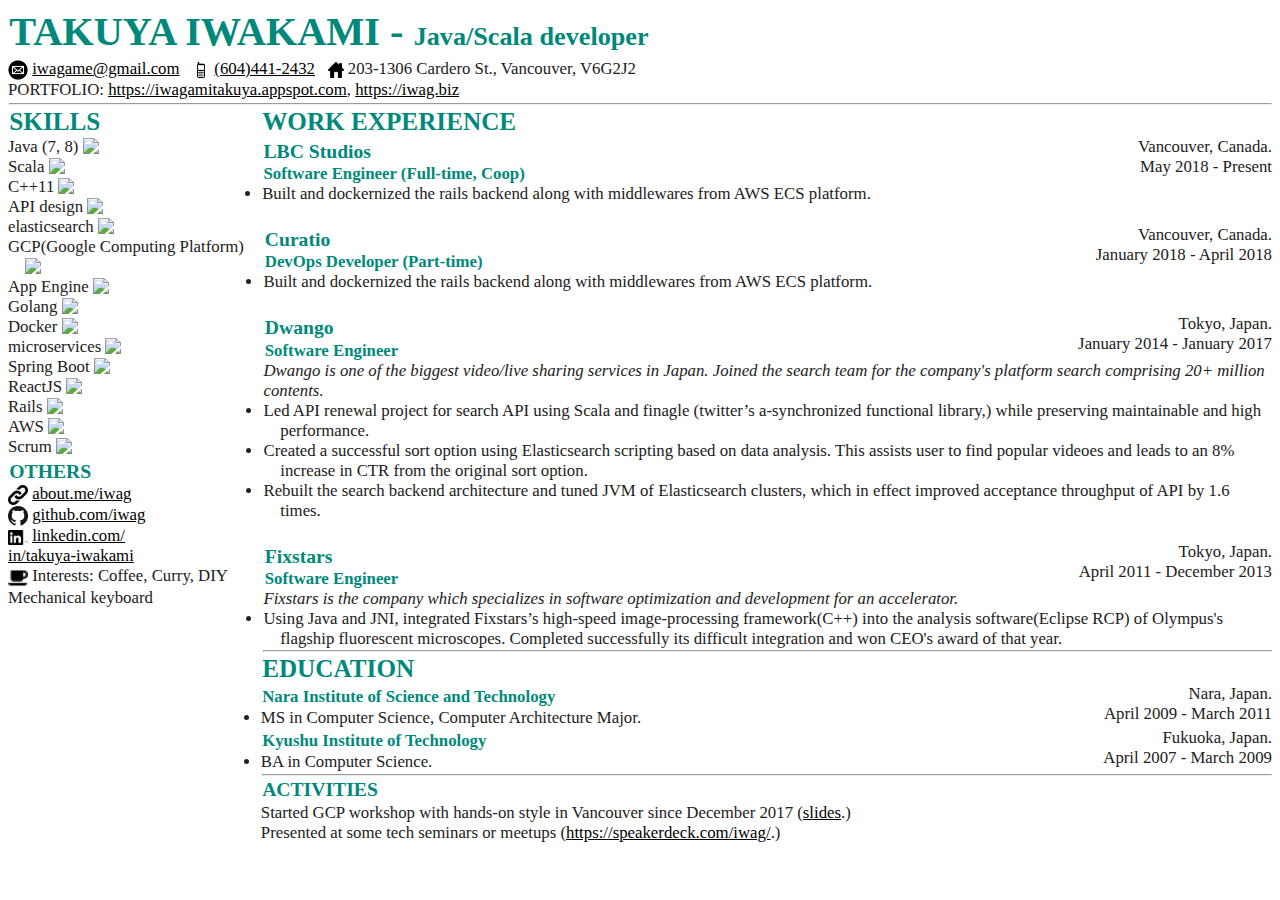
==== cv_takuyaiwakami_en_java.html @ 830d6d38 "add cv" ====
<!DOCTYPE html>
<html lang="en">
<head>
  <meta charset="UTF-8">
  <title>TAKUYA IWAKAMI</title>
  <style type="text/css">
    body {
      font-family: serif;
      font-size: 1.05em;
      color: #212121;
    }
    img {
      vertical-align: middle;
    }
	img.bar {
		margin: -3pt 0pt 0pt 0pt
	}
    dl {
      margin: 1pt 0pt 0pt 1pt;
    }
    hr {
     color: #8c8b8b;
     margin: 1pt 0pt 0pt 1pt;     
    }
    small {
      font-size: 65%;
    }
    li {
      text-indent:-1em;
      padding-left:1em;
        }
    a {
      color:black;
      text-decoration:none;
    }
    .row:after {
      content: "";
      display: table;
      clear: both;
  }
    .column-left {
      float: left;
      width: 80%;
    }
    .column-right {
      float: left;
      width: 20%;
    }
    a:hover {
      color:red;
      text-decoration:underline;
    }
    h2, h3, h4 {
      color: #00897b;
      margin: 2pt 1pt 1pt 1pt;
    }
   h1 {
      color: #00897b;
      font-size: 240%;      
      margin-bottom: 15px;
      margin: 2pt 1pt 3pt 1pt;
    }
    span.title {
      color: #00897b;
      font-weight: bold;
      clear: left;
	  margin: 1pt 1pt 1pt 1pt;
    }
    span.left_personal {
      float: left;
      width: 50%;
    }
    span.left {
      float: left;
      width: 60%;
    }
    span.right {
      float: right;
      text-align: right;
      width: 40%;      
    }
    span.description {
      clear: left;
    }    
    section {
      clear: left;
    }
    section.objective {
      margin-top: 3px;
    }
    a {
      text-decoration: underline;
    }
  </style>
</head>
<body>
<section class="personal">
  <h1>TAKUYA IWAKAMI - <small>Java/Scala developer</small></h1>

    <!-- <span class="left_personal"> </span> -->
        <img src="portfolio/mail.png" width="20px" /> <a href="mailto:iwagame@gmail.com">iwagame@gmail.com</a>
       &nbsp; <img src="portfolio/mobile_phone.png" width="18px" /> <a href="tel:16044412432">(604)441-2432</a>
       &nbsp; <img src="portfolio/home.png" width="16px" /> 203-1306 Cardero St., Vancouver, V6G2J2 <br />
       PORTFOLIO: <a href="https://iwagamitakuya.appspot.com" > https://iwagamitakuya.appspot.com</a>,
       <a href="https://iwag.biz" > https://iwag.biz</a>

</section>
<section class="objective">
  <!-- <h4>Objectives</h4> -->
   <!-- Web-backend developer with 3+ year experience. --> 
   <!-- 1. Deliver a valuable product to customers, 
   2. Develop scalable easy-maintenance well-efficient software,  -->
   <!-- 3. Performance tuning. -->
  <!-- Software engineer with 5+ years experience.
      Main experience is a API development by Scala/Java for video search with massive requests.  -->
      <!-- <br/>I am interested in an improvement of performance and user experience. I adapt to any field of software quickly. -->
  </section>
  <hr />


<div class="row">
  <div class="column-right">

      <section class="skill">
          <h2>SKILLS</h2>
          <li />Java (7, 8)
          <img class="bar" width="80%" src="https://i.gyazo.com/995e39025622ec9f5adb466fe0e27df5.png" />          
          <li />Scala
          <img class="bar" width="80%" src="https://i.gyazo.com/995e39025622ec9f5adb466fe0e27df5.png" />          
          <li />C++11
          <img class="bar" width="80%" src="https://i.gyazo.com/4c55adb3beef75295d6e7074b5dbf3db.png" />          
          <li />API design
          <img class="bar" width="80%" src="https://i.gyazo.com/995e39025622ec9f5adb466fe0e27df5.png" />          
            <li />elasticsearch
            <img class="bar" width="80%" src="https://i.gyazo.com/4c55adb3beef75295d6e7074b5dbf3db.png" />          
			<li />GCP(Google Computing Platform)
          <img class="bar" width="80%" src="https://i.gyazo.com/4c55adb3beef75295d6e7074b5dbf3db.png" />          
          <li /> App Engine
          <img class="bar" width="80%" src="https://i.gyazo.com/4c55adb3beef75295d6e7074b5dbf3db.png" />          
          <li /> Golang 
          <img class="bar" width="80%" src="https://i.gyazo.com/584a202432189395f69dda34df0a2848.png" />          
          <li /> Docker
          <img class="bar" width="80%" src="https://i.gyazo.com/4c55adb3beef75295d6e7074b5dbf3db.png" />          
          <li />microservices
          <img class="bar" width="80%" src="https://i.gyazo.com/4c55adb3beef75295d6e7074b5dbf3db.png" />                    
          <li />Spring Boot
          <img class="bar" width="80%" src="https://i.gyazo.com/cf84c91ab548445cf0a187e23776ec00.png" />          
          
          <li /> ReactJS
          <img class="bar" width="80%" src="https://i.gyazo.com/cf84c91ab548445cf0a187e23776ec00.png" />          
          <li /> Rails
          <img class="bar" width="80%" src="https://i.gyazo.com/cf84c91ab548445cf0a187e23776ec00.png" />          
          <li /> AWS
          <img class="bar" width="80%" src="https://i.gyazo.com/cf84c91ab548445cf0a187e23776ec00.png" />          
          <li />Scrum
          <img class="bar" width="80%" src="https://i.gyazo.com/4c55adb3beef75295d6e7074b5dbf3db.png" />                    

<br />
        </section>  
        <section class="others">
          <h3>OTHERS</h3>
          <img src="portfolio/link.png" width="20px" /> <a href="https://about.me/iwag">about.me/iwag</a></b> <br />  
          <img src="portfolio/github.png" width="20px" /> <a href="https://github.com/iwag">github.com/iwag</a> <br />
		  <img src="portfolio/linkedin.png" width="20px" /> <a href="https://www.linkedin.com/in/takuya-iwakami">linkedin.com/<br/>in/takuya-iwakami</a> <br />
	  <img src="portfolio/coffee.png" width="20px" /> Interests: Coffee, Curry, DIY Mechanical keyboard
        </section>

     </div>
     <div class="column-left">
        
        <section class="experiences">
          <h2>WORK EXPERIENCE</h2>

          <dl>
            <dt>
              <span class="left">
                <h3>LBC Studios</h3>
              </span>
              <span class="right">
                Vancouver, Canada.<br />
                May 2018 - Present
              </span>
        
              <span class="title">
                Software Engineer (Full-time, Coop)</span>
            </dt>
              <span class="description">
            <li>Built and dockernized the rails backend along with middlewares from AWS ECS platform.</li>
            </span>
          </dl>
          <br />
        <dl>        

          <dl>
              <dt>
                <span class="left">
                  <h3>Curatio</h3>
                </span>
                <span class="right">
                  Vancouver, Canada.<br />
                  January 2018 - April 2018
                </span>
          
                <span class="title">
                  DevOps Developer (Part-time)</span>
              </dt>
                <span class="description">
              <li>Built and dockernized the rails backend along with middlewares from AWS ECS platform.</li>
              </span>
            </dl>
            <br />
          <dl>
            <dt>
              <span class="left">
                  <h3>Dwango</h3>     
              </span>      
              <span class="right">
                Tokyo, Japan.<br />
                January 2014 - January 2017
              </span>
        
              <span class="title">
                Software Engineer</span>
            </dt>
              <span class="description">
              <i>
          Dwango is one of the biggest video/live sharing services in Japan. Joined the search team for the company's platform search comprising 20+ million contents. 
        </i>
           <li>Led API renewal project for search API 
                using Scala and finagle (twitter’s a-synchronized functional library,) while preserving maintainable and high performance. 
                <!-- Decreased the number of lines in old codes written in C++ and other languages by 57%, which reduced the costs to maintain the system. </li> -->
                  <li>Created a successful sort option using Elasticsearch scripting based on data analysis. This assists user to find popular videoes and leads to an 8% increase in CTR from the original sort option.</li>
                </li>
                <li>
                    Rebuilt the search backend architecture and tuned JVM of Elasticsearch clusters, which in effect improved acceptance throughput of API by 1.6 times.
                </li>
              </span>
          </dl>
          <br />
          <dl>
            <dt>
                <span class="left">
                    <h3>Fixstars</h3>
                    </span>
                    <span class="right">
                      Tokyo, Japan.<br />
                      April 2011 - December 2013
                    </span>
                <span class="title">Software Engineer</span>
                </dt>
                <span class="description">
                    <i>
                  Fixstars is the company which specializes in software optimization and development for an accelerator.<!-- such as GPGPU and FPGA. --></i>
                  <li>Using Java and JNI, integrated Fixstars’s high-speed image-processing framework(C++) into the analysis software(Eclipse RCP) of Olympus's flagship fluorescent microscopes.
                   <!--  used by leading research for cancer biology or iPS and pluripotent cells--> Completed successfully its difficult integration and won CEO's award of that year.</li>
                  <!-- <li>In the development of a future NAND flash memory's firmware on tiny embedded ARM in C/C++. Led a team of 3 developers and optimized WRITE cache of the firmware to exploit the device. The outcome was the adoption of this chip by Qualcomm and Samsung evaluation boards.</li> -->
                  <!-- <li>Our team optimized the image analysis software for industrial inspection equipment. Ported from Verilog HDL/FPGA to CUDA/NVidia GPU.</li> -->
                </span>
            </dl>
        
          <hr />      
          </section>
          <section class="education">
            <h2>EDUCATION</h2>
            <!-- <span class="left"><h4>Cornerstone Community College of Canada</h4></span>
            <span class="right">Vancouver, Canada.<br /> May 2017 - Present</span>
                <li>Web and Mobile Development Diploma.</li> -->
        
             <span class="left"><h4>Nara Institute of Science and Technology</h4></span>
             <span class="right">Nara, Japan.<br /> April 2009 - March 2011</span>    
              <li>MS in Computer Science, Computer Architecture Major.</li>
        
             <span class="left"><h4>Kyushu Institute of Technology</h4></span>
             <span class="right">Fukuoka, Japan.<br /> April 2007 - March 2009</span>    
              <li>BA in Computer Science.</li>
          </section>
          <hr />      
          <section class="activities">
            <h3>ACTIVITIES</h3>
            Started GCP workshop with hands-on style in Vancouver since December 2017 (<a href="https://speakerdeck.com/iwag/gcp-workshop-1-gce">slides</a>.) <br/>
            Presented at some tech seminars or meetups (<a href="https://speakerdeck.com/iwag/">https://speakerdeck.com/iwag/</a>.) <br/>
            <!-- Introduced Scala hardware DSL/finagle/elasticsearch with 100+ online/offline attendees (Feburary 2015, August 2015, June 2016.) <br/> -->
            <!-- Podcast Web Application in Golang, running in App Engine (<a href="https://tweakpods.appspot.com/">https://tweakpods.appspot.com</a>.) <br /> -->
          </section>
  </div>

</div>


</body>
</html>
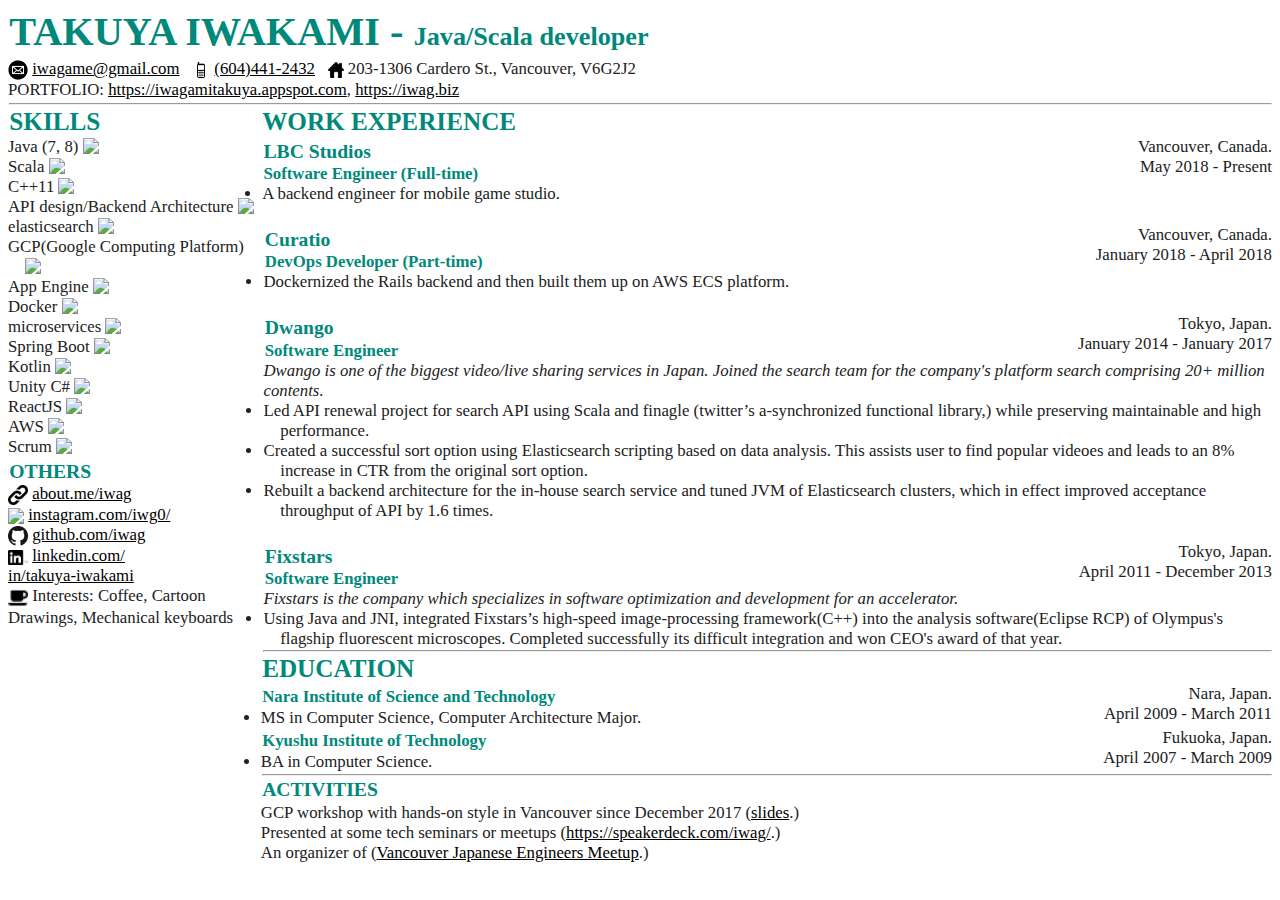
==== commit e2f8432d: "update skills" ====
--- a/cv_takuyaiwakami_en_java.html
+++ b/cv_takuyaiwakami_en_java.html
@@ -129,7 +129,7 @@
           <img class="bar" width="80%" src="https://i.gyazo.com/995e39025622ec9f5adb466fe0e27df5.png" />          
           <li />C++11
           <img class="bar" width="80%" src="https://i.gyazo.com/4c55adb3beef75295d6e7074b5dbf3db.png" />          
-          <li />API design
+          <li />API design/Backend Architecture
           <img class="bar" width="80%" src="https://i.gyazo.com/995e39025622ec9f5adb466fe0e27df5.png" />          
             <li />elasticsearch
             <img class="bar" width="80%" src="https://i.gyazo.com/4c55adb3beef75295d6e7074b5dbf3db.png" />          
@@ -137,19 +137,22 @@
           <img class="bar" width="80%" src="https://i.gyazo.com/4c55adb3beef75295d6e7074b5dbf3db.png" />          
           <li /> App Engine
           <img class="bar" width="80%" src="https://i.gyazo.com/4c55adb3beef75295d6e7074b5dbf3db.png" />          
-          <li /> Golang 
-          <img class="bar" width="80%" src="https://i.gyazo.com/584a202432189395f69dda34df0a2848.png" />          
+          <!-- <li /> Golang 
+          <img class="bar" width="80%" src="https://i.gyazo.com/584a202432189395f69dda34df0a2848.png" />           -->
           <li /> Docker
           <img class="bar" width="80%" src="https://i.gyazo.com/4c55adb3beef75295d6e7074b5dbf3db.png" />          
           <li />microservices
           <img class="bar" width="80%" src="https://i.gyazo.com/4c55adb3beef75295d6e7074b5dbf3db.png" />                    
           <li />Spring Boot
           <img class="bar" width="80%" src="https://i.gyazo.com/cf84c91ab548445cf0a187e23776ec00.png" />          
-          
+          <li /> Kotlin 
+          <img class="bar" width="80%" src="https://i.gyazo.com/584a202432189395f69dda34df0a2848.png" />          
+          <li /> Unity C# 
+          <img class="bar" width="80%" src="https://i.gyazo.com/584a202432189395f69dda34df0a2848.png" />          
           <li /> ReactJS
           <img class="bar" width="80%" src="https://i.gyazo.com/cf84c91ab548445cf0a187e23776ec00.png" />          
-          <li /> Rails
-          <img class="bar" width="80%" src="https://i.gyazo.com/cf84c91ab548445cf0a187e23776ec00.png" />          
+          <!-- <li /> Rails
+          <img class="bar" width="80%" src="https://i.gyazo.com/cf84c91ab548445cf0a187e23776ec00.png" />           -->
           <li /> AWS
           <img class="bar" width="80%" src="https://i.gyazo.com/cf84c91ab548445cf0a187e23776ec00.png" />          
           <li />Scrum
@@ -160,9 +163,10 @@
         <section class="others">
           <h3>OTHERS</h3>
           <img src="portfolio/link.png" width="20px" /> <a href="https://about.me/iwag">about.me/iwag</a></b> <br />  
+          <img src="portfolio/instagram.png" width="20px" /> <a href="https://www.instagram.com/iwg0/">instagram.com/iwg0/</a></b> <br />  
           <img src="portfolio/github.png" width="20px" /> <a href="https://github.com/iwag">github.com/iwag</a> <br />
 		  <img src="portfolio/linkedin.png" width="20px" /> <a href="https://www.linkedin.com/in/takuya-iwakami">linkedin.com/<br/>in/takuya-iwakami</a> <br />
-	  <img src="portfolio/coffee.png" width="20px" /> Interests: Coffee, Curry, DIY Mechanical keyboard
+	  <img src="portfolio/coffee.png" width="20px" /> Interests: Coffee, Cartoon Drawings, Mechanical keyboards
         </section>
 
      </div>
@@ -182,10 +186,10 @@
               </span>
         
               <span class="title">
-                Software Engineer (Full-time, Coop)</span>
+                Software Engineer (Full-time)</span>
             </dt>
               <span class="description">
-            <li>Built and dockernized the rails backend along with middlewares from AWS ECS platform.</li>
+                <li>A backend engineer for mobile game studio.</li>
             </span>
           </dl>
           <br />
@@ -205,8 +209,8 @@
                   DevOps Developer (Part-time)</span>
               </dt>
                 <span class="description">
-              <li>Built and dockernized the rails backend along with middlewares from AWS ECS platform.</li>
-              </span>
+                  <li>Dockernized the Rails backend and then built them up on AWS ECS platform.</li>
+                </span>
             </dl>
             <br />
           <dl>
@@ -232,7 +236,7 @@
                   <li>Created a successful sort option using Elasticsearch scripting based on data analysis. This assists user to find popular videoes and leads to an 8% increase in CTR from the original sort option.</li>
                 </li>
                 <li>
-                    Rebuilt the search backend architecture and tuned JVM of Elasticsearch clusters, which in effect improved acceptance throughput of API by 1.6 times.
+                    Rebuilt a backend architecture for the in-house search service and tuned JVM of Elasticsearch clusters, which in effect improved acceptance throughput of API by 1.6 times.
                 </li>
               </span>
           </dl>
@@ -277,8 +281,9 @@
           <hr />      
           <section class="activities">
             <h3>ACTIVITIES</h3>
-            Started GCP workshop with hands-on style in Vancouver since December 2017 (<a href="https://speakerdeck.com/iwag/gcp-workshop-1-gce">slides</a>.) <br/>
+            GCP workshop with hands-on style in Vancouver since December 2017 (<a href="https://speakerdeck.com/iwag/gcp-workshop-1-gce">slides</a>.) <br/>
             Presented at some tech seminars or meetups (<a href="https://speakerdeck.com/iwag/">https://speakerdeck.com/iwag/</a>.) <br/>
+            An organizer of (<a href="https://www.meetup.com/ja-JP/vancouver-japanese-engineers/">Vancouver Japanese Engineers Meetup</a>.) <br />
             <!-- Introduced Scala hardware DSL/finagle/elasticsearch with 100+ online/offline attendees (Feburary 2015, August 2015, June 2016.) <br/> -->
             <!-- Podcast Web Application in Golang, running in App Engine (<a href="https://tweakpods.appspot.com/">https://tweakpods.appspot.com</a>.) <br /> -->
           </section>
